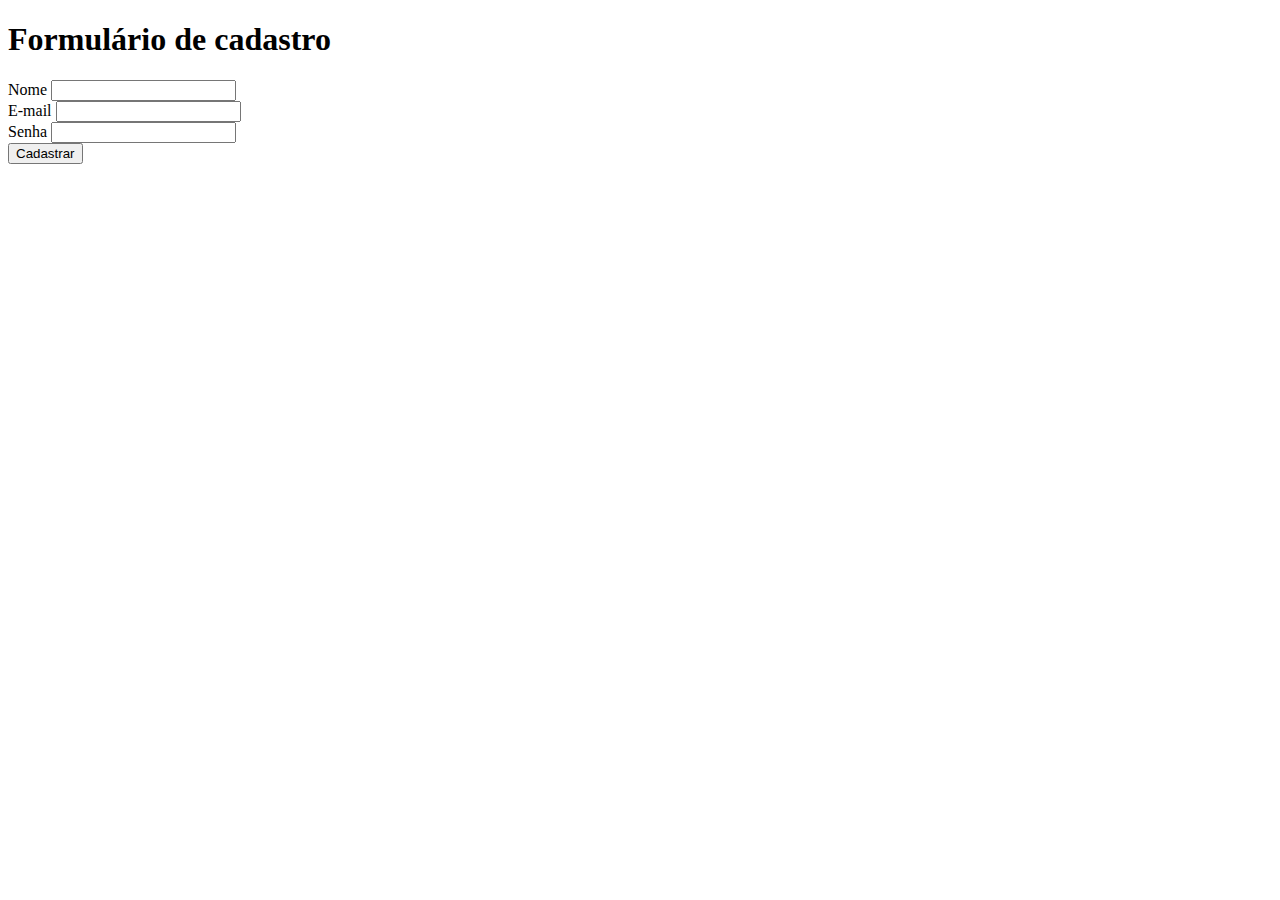
==== index.html @ c7fc4563 "chore:creat_index.html" ====
<!DOCTYPE html>
<html lang="pt-br">
<head>
    <meta charset="UTF-8">
    <meta name="viewport" content="width=device-width, initial-scale=1.0">
    <title>Pratique Modulo HTML</title>
</head>
<body>
    <h1>Formulário de cadastro</h1>
    <form action="">
        <label for="nome">Nome </label>
        <input type="text" id="nome">
        <br>
        <label for="email">E-mail </label>
        <input type="email" id="email">
        <br>
        <label for="senha">Senha </label>
        <input type="password" id="senha">
        <br>
        <button type="submit">Cadastrar</button>

    </form>
</body>
</html>
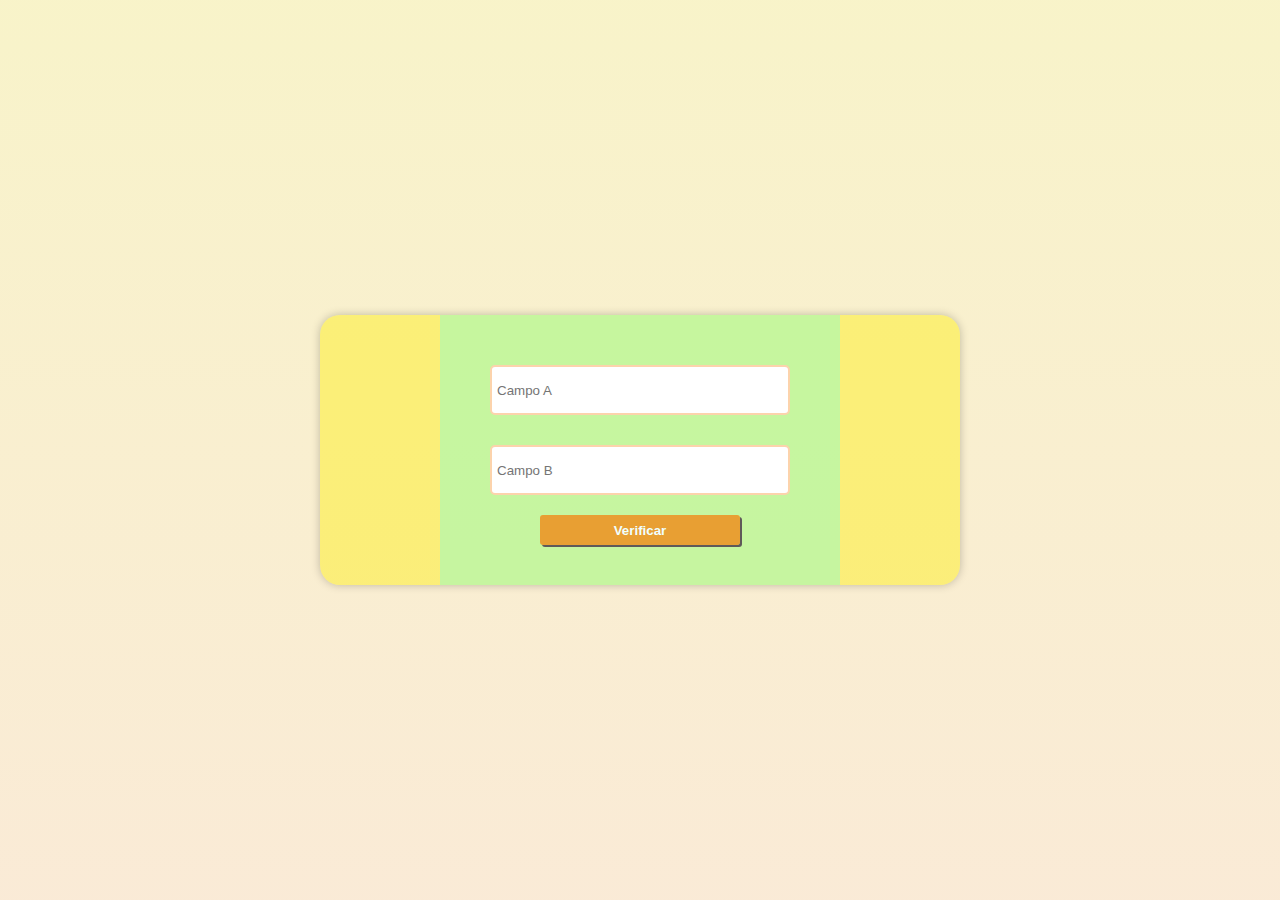
==== commit 2c325fa1: "initial commit" ====
--- a/index.html
+++ b/index.html
@@ -3,22 +3,23 @@
 <head>
     <meta charset="UTF-8">
     <meta name="viewport" content="width=device-width, initial-scale=1.0">
-    <title>Pratique Modulo HTML</title>
+    <title>Atividade JS com HTML </title>
+    <link rel="stylesheet" href="style.css">
 </head>
 <body>
-    <h1>Formulário de cadastro</h1>
-    <form action="">
-        <label for="nome">Nome </label>
-        <input type="text" id="nome">
-        <br>
-        <label for="email">E-mail </label>
-        <input type="email" id="email">
-        <br>
-        <label for="senha">Senha </label>
-        <input type="password" id="senha">
-        <br>
-        <button type="submit">Cadastrar</button>
+    
+    <div class="container">
+        <form >
+            <input type="number" placeholder="Campo A " required>
+            <p class="errormsg" id="error">
+                Este campo precisa ser maior que o campo B
+            </p>
+            <input type="number" placeholder="Campo B" required>
+            <button type="submit">Verificar</button>
+        </form>
+        <p class="messagesucesso">Os parametros inseridos no campo A e B  foram  validados</p>
+    </div>
 
-    </form>
+    <script src="main.js"></script>
 </body>
 </html>--- a/style.css
+++ b/style.css
@@ -0,0 +1,72 @@
+* {
+    margin: 0;
+    padding: 0;
+    box-sizing: border-box;
+    font-family: sans-serif;
+}
+body{
+    background-image: linear-gradient(to top, rgba(245, 214, 174, 0.5),rgba(241, 232, 148, 0.5));
+    align-content: center;
+    height: 100vh;
+}
+.container {
+    margin:auto;
+    max-width: 640px;
+    width: 100%;
+    background-color: rgba(255, 238, 0, 0.418);
+    border-radius: 20px;
+    box-shadow: 0px 0px 10px rgba(0, 0, 0, 0.233);
+}
+form{
+    max-width: 400px;
+    width: 100%;
+    padding-top: 20px;
+    padding-bottom: 20px;
+    margin: auto;
+    background-color: rgba(127, 255, 212, 0.432);
+}
+input{
+    display:block;
+    width: 300px;
+    height: 50px;
+    margin: 30px auto 0px auto;
+    border-radius: 5px;
+    outline: none;
+    border: 2px solid rgba(247, 120, 2, 0.329);
+    padding-left: 5px;
+}
+button{
+    display: block;
+    width: 50%;
+    height: 30px;
+    margin: 20px auto;
+    border: none;
+    background-color:rgba(247, 120, 2, 0.685);
+    border-radius: 3px;
+    box-shadow: 2px 2px 0px rgb(95, 89, 89);
+    color: azure;
+    font-weight: bold;
+}
+p{
+    background-color: chocolate;
+    text-align: center;
+    font-size: 12pt;
+    margin: auto;
+    border-radius: 3px;
+    padding: 10px 0px;
+    font-weight: bold;
+    color: aliceblue;
+}
+.messagesucesso{
+    display: none;
+}
+.errormsg{
+    display: none;
+}
+#error{
+    font-weight: 100;
+    width: 300px;
+    background-color:rgba(247, 2, 2, 0.5);
+    color: rgb(255, 255, 255);
+    
+}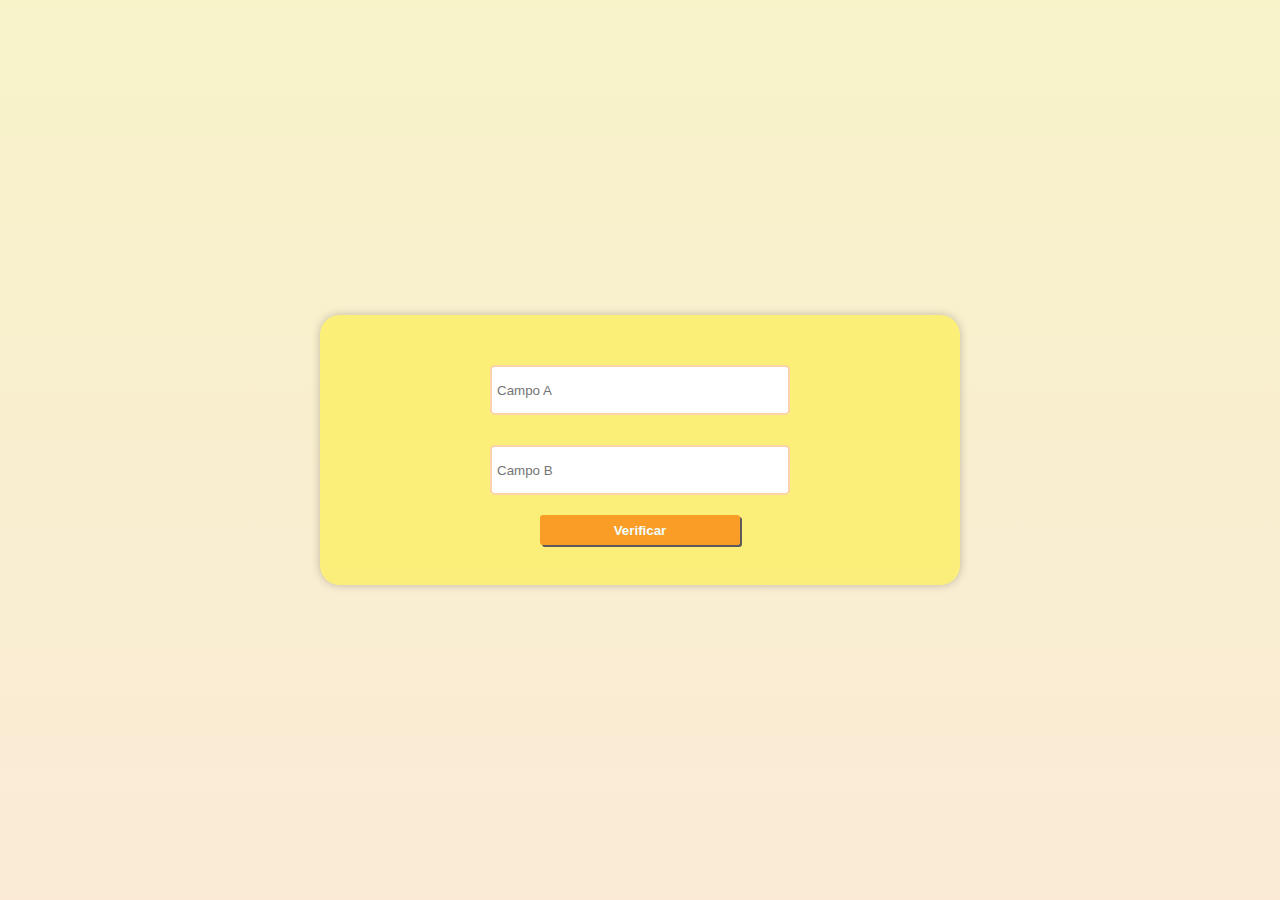
==== commit af6c15f5: "chore:finalização projt" ====
--- a/index.html
+++ b/index.html
@@ -8,18 +8,24 @@
 </head>
 <body>
     
-    <div class="container">
-        <form >
-            <input type="number" placeholder="Campo A " required>
-            <p class="errormsg" id="error">
+    <div class="container" id="formvalidador">
+        <!--<p class="errormsg" id="error">
                 Este campo precisa ser maior que o campo B
             </p>
-            <input type="number" placeholder="Campo B" required>
+        
+            <p class="messagesucesso">Os parametros inseridos no campo A e B  foram  validados</p>
+        -->
+        
+        <form >
+            <input type="number" placeholder="Campo A " required id="campa">
+            <input type="number" placeholder="Campo B" required id="campb">
             <button type="submit">Verificar</button>
+        
+        <p id="acerto">Informações enviadas com sucesso </p>
+        <p id="erro" >O campo A deve ser menor que o campo B</p>
         </form>
-        <p class="messagesucesso">Os parametros inseridos no campo A e B  foram  validados</p>
     </div>
 
-    <script src="main.js"></script>
+    <script src="./main.js"></script>
 </body>
 </html>--- a/style.css
+++ b/style.css
@@ -23,7 +23,7 @@
     padding-top: 20px;
     padding-bottom: 20px;
     margin: auto;
-    background-color: rgba(127, 255, 212, 0.432);
+    background-color: rgba(127, 255, 212, 0);
 }
 input{
     display:block;
@@ -56,17 +56,18 @@
     padding: 10px 0px;
     font-weight: bold;
     color: aliceblue;
+    display: none;
+
 }
 .messagesucesso{
-    display: none;
+    display: block;
+    color: aliceblue;
+    background-color: rgba(1, 192, 1, 0.699);
+    transition: 2s;
 }
 .errormsg{
-    display: none;
+    display: block;
+    color: #ffff;
+    background-color: rgba(221, 11, 11, 0.788);
+    transition: 2s;
 }
-#error{
-    font-weight: 100;
-    width: 300px;
-    background-color:rgba(247, 2, 2, 0.5);
-    color: rgb(255, 255, 255);
-    
-}